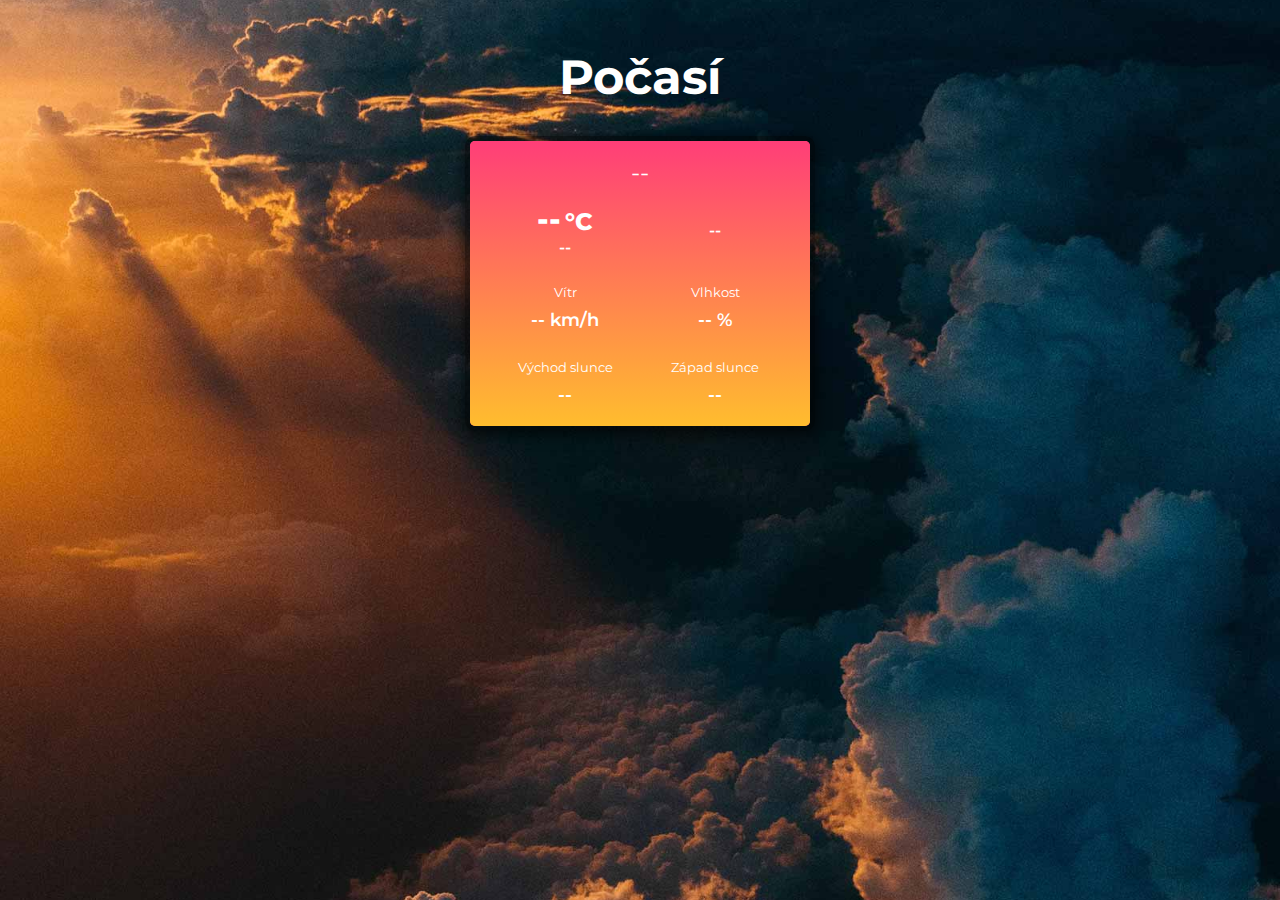
==== index.html @ 30c67a52 "Pridané súbory" ====
<!DOCTYPE html>
<html lang="cs">

<head>
    <meta charset="UTF-8">
    <meta name="viewport" content="width=device-width, initial-scale=1.0">
    <meta http-equiv="X-UA-Compatible" content="ie=edge">
    <title>Počasí</title>
    <link href="https://fonts.googleapis.com/css?family=Montserrat:400,600,800&amp;subset=latin-ext" rel="stylesheet">
    <link rel="stylesheet" href="https://use.fontawesome.com/releases/v5.8.1/css/all.css" integrity="sha384-50oBUHEmvpQ+1lW4y57PTFmhCaXp0ML5d60M1M7uH2+nqUivzIebhndOJK28anvf" crossorigin="anonymous">
    <link href="css/weather-icons.min.css" rel="stylesheet">
    <link rel="stylesheet" href="style.css">
</head>

<body>

    <h1>Počasí</h1>


    <!-- tlačítka pro výběr města - bonusová část úkolu -->
    <!--
  <div class="button-group">
    <button class="button"><i class="fas fa-map-marker-alt"></i></button>
    <button class="button">Praha</button>
    <button class="button">New York</button>
    <button class="button">Sydney</button>
  </div>
  -->


    <div class="weather">

        <div class="weather__current">
            <h2 class="weather__city" id="mesto">
                --
            </h2>

            <div class="weather__inner weather__inner--center">
                <div class="weather__section weather__section--temp">
                    <span class="weather__temp-value" id="teplota">--</span>
                    <span class="weather__temp-unit">°C</span>
                    <div class="weather__description" id="popis">--</div>
                </div>
                <div class="weather__section weather__section--icon" id="ikona">
                    --
                </div>
            </div>

            <div class="weather__inner">
                <div class="weather__section">
                    <h3 class="weather__title">Vítr</h3>
                    <div class="weather__value">
                        <span id="vitr">--</span> km/h
                    </div>
                </div>
                <div class="weather__section">
                    <h3 class="weather__title">Vlhkost</h3>
                    <div class="weather__value">
                        <span id="vlhkost">--</span> %
                    </div>
                </div>
            </div>

            <div class="weather__inner">
                <div class="weather__section">
                    <h3 class="weather__title">Východ slunce</h3>
                    <div class="weather__value">
                        <span id="vychod">--</span>
                    </div>
                </div>
                <div class="weather__section">
                    <h3 class="weather__title">Západ slunce</h3>
                    <div class="weather__value">
                        <span id="zapad">--</span>
                    </div>
                </div>
            </div>
        </div>


        <div class="weather__forecast" id="predpoved">

            <!--
        do tohoto divu vygeneruj HTML pro jednotlivé dny předpovědi
        podle následující šablony
      -->

            <!--
      <div class="forecast">
        <div class="forecast__day">Pondělí 22. 4.</div>
        <div class="forecast__icon">
          <i class="wi wi-owm-night-602"></i>
        </div>
        <div class="forecast__temp">18 °C</div>
      </div>
      -->

        </div>

    </div>



    <!--
    JS soubor s funkcí pro konverzi ikonky na hezčí verzi (viz. zadání úkolu).
    Odkomentuj řádek níže, chceš-li je použít.
  -->
    <!-- <script src="weather-icons.js"></script> -->

    <!-- JS soubor s naším programem -->
    <script src="weather-icons.js" type=""></script>
    <script src="index.js" type=""></script>

</body>

</html>
---- css/weather-icons.min.css ----
/*!
 *  Weather Icons 2.0
 *  Updated August 1, 2015
 *  Weather themed icons for Bootstrap
 *  Author - Erik Flowers - erik@helloerik.com
 *  Email: erik@helloerik.com
 *  Twitter: http://twitter.com/Erik_UX
 *  ------------------------------------------------------------------------------
 *  Maintained at http://erikflowers.github.io/weather-icons
 *
 *  License
 *  ------------------------------------------------------------------------------
 *  - Font licensed under SIL OFL 1.1 -
 *    http://scripts.sil.org/OFL
 *  - CSS, SCSS and LESS are licensed under MIT License -
 *    http://opensource.org/licenses/mit-license.html
 *  - Documentation licensed under CC BY 3.0 -
 *    http://creativecommons.org/licenses/by/3.0/
 *  - Inspired by and works great as a companion with Font Awesome
 *    "Font Awesome by Dave Gandy - http://fontawesome.io"
 *//*!
 *  Weather Icons 2.0
 *  Updated August 1, 2015
 *  Weather themed icons for Bootstrap
 *  Author - Erik Flowers - erik@helloerik.com
 *  Email: erik@helloerik.com
 *  Twitter: http://twitter.com/Erik_UX
 *  ------------------------------------------------------------------------------
 *  Maintained at http://erikflowers.github.io/weather-icons
 *
 *  License
 *  ------------------------------------------------------------------------------
 *  - Font licensed under SIL OFL 1.1 -
 *    http://scripts.sil.org/OFL
 *  - CSS, SCSS and LESS are licensed under MIT License -
 *    http://opensource.org/licenses/mit-license.html
 *  - Documentation licensed under CC BY 3.0 -
 *    http://creativecommons.org/licenses/by/3.0/
 *  - Inspired by and works great as a companion with Font Awesome
 *    "Font Awesome by Dave Gandy - http://fontawesome.io"
 */@font-face{font-family:weathericons;src:url(../font/weathericons-regular-webfont.eot);src:url(../font/weathericons-regular-webfont.eot?#iefix) format('embedded-opentype'),url(../font/weathericons-regular-webfont.woff2) format('woff2'),url(../font/weathericons-regular-webfont.woff) format('woff'),url(../font/weathericons-regular-webfont.ttf) format('truetype'),url(../font/weathericons-regular-webfont.svg#weather_iconsregular) format('svg');font-weight:400;font-style:normal}.wi{display:inline-block;font-family:weathericons;font-style:normal;font-weight:400;line-height:1;-webkit-font-smoothing:antialiased;-moz-osx-font-smoothing:grayscale}.wi-fw{text-align:center;width:1.4em}.wi-rotate-90{filter:progid:DXImageTransform.Microsoft.BasicImage(rotation=1);-webkit-transform:rotate(90deg);-ms-transform:rotate(90deg);transform:rotate(90deg)}.wi-rotate-180{filter:progid:DXImageTransform.Microsoft.BasicImage(rotation=2);-webkit-transform:rotate(180deg);-ms-transform:rotate(180deg);transform:rotate(180deg)}.wi-rotate-270{filter:progid:DXImageTransform.Microsoft.BasicImage(rotation=3);-webkit-transform:rotate(270deg);-ms-transform:rotate(270deg);transform:rotate(270deg)}.wi-flip-horizontal{filter:progid:DXImageTransform.Microsoft.BasicImage(rotation=0, mirror=1);-webkit-transform:scale(-1,1);-ms-transform:scale(-1,1);transform:scale(-1,1)}.wi-flip-vertical{filter:progid:DXImageTransform.Microsoft.BasicImage(rotation=2, mirror=1);-webkit-transform:scale(1,-1);-ms-transform:scale(1,-1);transform:scale(1,-1)}.wi-day-sunny:before{content:"\f00d"}.wi-day-cloudy:before{content:"\f002"}.wi-day-cloudy-gusts:before{content:"\f000"}.wi-day-cloudy-windy:before{content:"\f001"}.wi-day-fog:before{content:"\f003"}.wi-day-hail:before{content:"\f004"}.wi-day-haze:before{content:"\f0b6"}.wi-day-lightning:before{content:"\f005"}.wi-day-rain:before{content:"\f008"}.wi-day-rain-mix:before{content:"\f006"}.wi-day-rain-wind:before{content:"\f007"}.wi-day-showers:before{content:"\f009"}.wi-day-sleet:before{content:"\f0b2"}.wi-day-sleet-storm:before{content:"\f068"}.wi-day-snow:before{content:"\f00a"}.wi-day-snow-thunderstorm:before{content:"\f06b"}.wi-day-snow-wind:before{content:"\f065"}.wi-day-sprinkle:before{content:"\f00b"}.wi-day-storm-showers:before{content:"\f00e"}.wi-day-sunny-overcast:before{content:"\f00c"}.wi-day-thunderstorm:before{content:"\f010"}.wi-day-windy:before{content:"\f085"}.wi-solar-eclipse:before{content:"\f06e"}.wi-hot:before{content:"\f072"}.wi-day-cloudy-high:before{content:"\f07d"}.wi-day-light-wind:before{content:"\f0c4"}.wi-night-clear:before{content:"\f02e"}.wi-night-alt-cloudy:before{content:"\f086"}.wi-night-alt-cloudy-gusts:before{content:"\f022"}.wi-night-alt-cloudy-windy:before{content:"\f023"}.wi-night-alt-hail:before{content:"\f024"}.wi-night-alt-lightning:before{content:"\f025"}.wi-night-alt-rain:before{content:"\f028"}.wi-night-alt-rain-mix:before{content:"\f026"}.wi-night-alt-rain-wind:before{content:"\f027"}.wi-night-alt-showers:before{content:"\f029"}.wi-night-alt-sleet:before{content:"\f0b4"}.wi-night-alt-sleet-storm:before{content:"\f06a"}.wi-night-alt-snow:before{content:"\f02a"}.wi-night-alt-snow-thunderstorm:before{content:"\f06d"}.wi-night-alt-snow-wind:before{content:"\f067"}.wi-night-alt-sprinkle:before{content:"\f02b"}.wi-night-alt-storm-showers:before{content:"\f02c"}.wi-night-alt-thunderstorm:before{content:"\f02d"}.wi-night-cloudy:before{content:"\f031"}.wi-night-cloudy-gusts:before{content:"\f02f"}.wi-night-cloudy-windy:before{content:"\f030"}.wi-night-fog:before{content:"\f04a"}.wi-night-hail:before{content:"\f032"}.wi-night-lightning:before{content:"\f033"}.wi-night-partly-cloudy:before{content:"\f083"}.wi-night-rain:before{content:"\f036"}.wi-night-rain-mix:before{content:"\f034"}.wi-night-rain-wind:before{content:"\f035"}.wi-night-showers:before{content:"\f037"}.wi-night-sleet:before{content:"\f0b3"}.wi-night-sleet-storm:before{content:"\f069"}.wi-night-snow:before{content:"\f038"}.wi-night-snow-thunderstorm:before{content:"\f06c"}.wi-night-snow-wind:before{content:"\f066"}.wi-night-sprinkle:before{content:"\f039"}.wi-night-storm-showers:before{content:"\f03a"}.wi-night-thunderstorm:before{content:"\f03b"}.wi-lunar-eclipse:before{content:"\f070"}.wi-stars:before{content:"\f077"}.wi-storm-showers:before{content:"\f01d"}.wi-thunderstorm:before{content:"\f01e"}.wi-night-alt-cloudy-high:before{content:"\f07e"}.wi-night-cloudy-high:before{content:"\f080"}.wi-night-alt-partly-cloudy:before{content:"\f081"}.wi-cloud:before{content:"\f041"}.wi-cloudy:before{content:"\f013"}.wi-cloudy-gusts:before{content:"\f011"}.wi-cloudy-windy:before{content:"\f012"}.wi-fog:before{content:"\f014"}.wi-hail:before{content:"\f015"}.wi-rain:before{content:"\f019"}.wi-rain-mix:before{content:"\f017"}.wi-rain-wind:before{content:"\f018"}.wi-showers:before{content:"\f01a"}.wi-sleet:before{content:"\f0b5"}.wi-snow:before{content:"\f01b"}.wi-sprinkle:before{content:"\f01c"}.wi-storm-showers:before{content:"\f01d"}.wi-thunderstorm:before{content:"\f01e"}.wi-snow-wind:before{content:"\f064"}.wi-snow:before{content:"\f01b"}.wi-smog:before{content:"\f074"}.wi-smoke:before{content:"\f062"}.wi-lightning:before{content:"\f016"}.wi-raindrops:before{content:"\f04e"}.wi-raindrop:before{content:"\f078"}.wi-dust:before{content:"\f063"}.wi-snowflake-cold:before{content:"\f076"}.wi-windy:before{content:"\f021"}.wi-strong-wind:before{content:"\f050"}.wi-sandstorm:before{content:"\f082"}.wi-earthquake:before{content:"\f0c6"}.wi-fire:before{content:"\f0c7"}.wi-flood:before{content:"\f07c"}.wi-meteor:before{content:"\f071"}.wi-tsunami:before{content:"\f0c5"}.wi-volcano:before{content:"\f0c8"}.wi-hurricane:before{content:"\f073"}.wi-tornado:before{content:"\f056"}.wi-small-craft-advisory:before{content:"\f0cc"}.wi-gale-warning:before{content:"\f0cd"}.wi-storm-warning:before{content:"\f0ce"}.wi-hurricane-warning:before{content:"\f0cf"}.wi-wind-direction:before{content:"\f0b1"}.wi-alien:before{content:"\f075"}.wi-celsius:before{content:"\f03c"}.wi-fahrenheit:before{content:"\f045"}.wi-degrees:before{content:"\f042"}.wi-thermometer:before{content:"\f055"}.wi-thermometer-exterior:before{content:"\f053"}.wi-thermometer-internal:before{content:"\f054"}.wi-cloud-down:before{content:"\f03d"}.wi-cloud-up:before{content:"\f040"}.wi-cloud-refresh:before{content:"\f03e"}.wi-horizon:before{content:"\f047"}.wi-horizon-alt:before{content:"\f046"}.wi-sunrise:before{content:"\f051"}.wi-sunset:before{content:"\f052"}.wi-moonrise:before{content:"\f0c9"}.wi-moonset:before{content:"\f0ca"}.wi-refresh:before{content:"\f04c"}.wi-refresh-alt:before{content:"\f04b"}.wi-umbrella:before{content:"\f084"}.wi-barometer:before{content:"\f079"}.wi-humidity:before{content:"\f07a"}.wi-na:before{content:"\f07b"}.wi-train:before{content:"\f0cb"}.wi-moon-new:before{content:"\f095"}.wi-moon-waxing-crescent-1:before{content:"\f096"}.wi-moon-waxing-crescent-2:before{content:"\f097"}.wi-moon-waxing-crescent-3:before{content:"\f098"}.wi-moon-waxing-crescent-4:before{content:"\f099"}.wi-moon-waxing-crescent-5:before{content:"\f09a"}.wi-moon-waxing-crescent-6:before{content:"\f09b"}.wi-moon-first-quarter:before{content:"\f09c"}.wi-moon-waxing-gibbous-1:before{content:"\f09d"}.wi-moon-waxing-gibbous-2:before{content:"\f09e"}.wi-moon-waxing-gibbous-3:before{content:"\f09f"}.wi-moon-waxing-gibbous-4:before{content:"\f0a0"}.wi-moon-waxing-gibbous-5:before{content:"\f0a1"}.wi-moon-waxing-gibbous-6:before{content:"\f0a2"}.wi-moon-full:before{content:"\f0a3"}.wi-moon-waning-gibbous-1:before{content:"\f0a4"}.wi-moon-waning-gibbous-2:before{content:"\f0a5"}.wi-moon-waning-gibbous-3:before{content:"\f0a6"}.wi-moon-waning-gibbous-4:before{content:"\f0a7"}.wi-moon-waning-gibbous-5:before{content:"\f0a8"}.wi-moon-waning-gibbous-6:before{content:"\f0a9"}.wi-moon-third-quarter:before{content:"\f0aa"}.wi-moon-waning-crescent-1:before{content:"\f0ab"}.wi-moon-waning-crescent-2:before{content:"\f0ac"}.wi-moon-waning-crescent-3:before{content:"\f0ad"}.wi-moon-waning-crescent-4:before{content:"\f0ae"}.wi-moon-waning-crescent-5:before{content:"\f0af"}.wi-moon-waning-crescent-6:before{content:"\f0b0"}.wi-moon-alt-new:before{content:"\f0eb"}.wi-moon-alt-waxing-crescent-1:before{content:"\f0d0"}.wi-moon-alt-waxing-crescent-2:before{content:"\f0d1"}.wi-moon-alt-waxing-crescent-3:before{content:"\f0d2"}.wi-moon-alt-waxing-crescent-4:before{content:"\f0d3"}.wi-moon-alt-waxing-crescent-5:before{content:"\f0d4"}.wi-moon-alt-waxing-crescent-6:before{content:"\f0d5"}.wi-moon-alt-first-quarter:before{content:"\f0d6"}.wi-moon-alt-waxing-gibbous-1:before{content:"\f0d7"}.wi-moon-alt-waxing-gibbous-2:before{content:"\f0d8"}.wi-moon-alt-waxing-gibbous-3:before{content:"\f0d9"}.wi-moon-alt-waxing-gibbous-4:before{content:"\f0da"}.wi-moon-alt-waxing-gibbous-5:before{content:"\f0db"}.wi-moon-alt-waxing-gibbous-6:before{content:"\f0dc"}.wi-moon-alt-full:before{content:"\f0dd"}.wi-moon-alt-waning-gibbous-1:before{content:"\f0de"}.wi-moon-alt-waning-gibbous-2:before{content:"\f0df"}.wi-moon-alt-waning-gibbous-3:before{content:"\f0e0"}.wi-moon-alt-waning-gibbous-4:before{content:"\f0e1"}.wi-moon-alt-waning-gibbous-5:before{content:"\f0e2"}.wi-moon-alt-waning-gibbous-6:before{content:"\f0e3"}.wi-moon-alt-third-quarter:before{content:"\f0e4"}.wi-moon-alt-waning-crescent-1:before{content:"\f0e5"}.wi-moon-alt-waning-crescent-2:before{content:"\f0e6"}.wi-moon-alt-waning-crescent-3:before{content:"\f0e7"}.wi-moon-alt-waning-crescent-4:before{content:"\f0e8"}.wi-moon-alt-waning-crescent-5:before{content:"\f0e9"}.wi-moon-alt-waning-crescent-6:before{content:"\f0ea"}.wi-moon-0:before{content:"\f095"}.wi-moon-1:before{content:"\f096"}.wi-moon-2:before{content:"\f097"}.wi-moon-3:before{content:"\f098"}.wi-moon-4:before{content:"\f099"}.wi-moon-5:before{content:"\f09a"}.wi-moon-6:before{content:"\f09b"}.wi-moon-7:before{content:"\f09c"}.wi-moon-8:before{content:"\f09d"}.wi-moon-9:before{content:"\f09e"}.wi-moon-10:before{content:"\f09f"}.wi-moon-11:before{content:"\f0a0"}.wi-moon-12:before{content:"\f0a1"}.wi-moon-13:before{content:"\f0a2"}.wi-moon-14:before{content:"\f0a3"}.wi-moon-15:before{content:"\f0a4"}.wi-moon-16:before{content:"\f0a5"}.wi-moon-17:before{content:"\f0a6"}.wi-moon-18:before{content:"\f0a7"}.wi-moon-19:before{content:"\f0a8"}.wi-moon-20:before{content:"\f0a9"}.wi-moon-21:before{content:"\f0aa"}.wi-moon-22:before{content:"\f0ab"}.wi-moon-23:before{content:"\f0ac"}.wi-moon-24:before{content:"\f0ad"}.wi-moon-25:before{content:"\f0ae"}.wi-moon-26:before{content:"\f0af"}.wi-moon-27:before{content:"\f0b0"}.wi-time-1:before{content:"\f08a"}.wi-time-2:before{content:"\f08b"}.wi-time-3:before{content:"\f08c"}.wi-time-4:before{content:"\f08d"}.wi-time-5:before{content:"\f08e"}.wi-time-6:before{content:"\f08f"}.wi-time-7:before{content:"\f090"}.wi-time-8:before{content:"\f091"}.wi-time-9:before{content:"\f092"}.wi-time-10:before{content:"\f093"}.wi-time-11:before{content:"\f094"}.wi-time-12:before{content:"\f089"}.wi-direction-up:before{content:"\f058"}.wi-direction-up-right:before{content:"\f057"}.wi-direction-right:before{content:"\f04d"}.wi-direction-down-right:before{content:"\f088"}.wi-direction-down:before{content:"\f044"}.wi-direction-down-left:before{content:"\f043"}.wi-direction-left:before{content:"\f048"}.wi-direction-up-left:before{content:"\f087"}.wi-wind-beaufort-0:before{content:"\f0b7"}.wi-wind-beaufort-1:before{content:"\f0b8"}.wi-wind-beaufort-2:before{content:"\f0b9"}.wi-wind-beaufort-3:before{content:"\f0ba"}.wi-wind-beaufort-4:before{content:"\f0bb"}.wi-wind-beaufort-5:before{content:"\f0bc"}.wi-wind-beaufort-6:before{content:"\f0bd"}.wi-wind-beaufort-7:before{content:"\f0be"}.wi-wind-beaufort-8:before{content:"\f0bf"}.wi-wind-beaufort-9:before{content:"\f0c0"}.wi-wind-beaufort-10:before{content:"\f0c1"}.wi-wind-beaufort-11:before{content:"\f0c2"}.wi-wind-beaufort-12:before{content:"\f0c3"}.wi-yahoo-0:before{content:"\f056"}.wi-yahoo-1:before{content:"\f00e"}.wi-yahoo-2:before{content:"\f073"}.wi-yahoo-3:before{content:"\f01e"}.wi-yahoo-4:before{content:"\f01e"}.wi-yahoo-5:before{content:"\f017"}.wi-yahoo-6:before{content:"\f017"}.wi-yahoo-7:before{content:"\f017"}.wi-yahoo-8:before{content:"\f015"}.wi-yahoo-9:before{content:"\f01a"}.wi-yahoo-10:before{content:"\f015"}.wi-yahoo-11:before{content:"\f01a"}.wi-yahoo-12:before{content:"\f01a"}.wi-yahoo-13:before{content:"\f01b"}.wi-yahoo-14:before{content:"\f00a"}.wi-yahoo-15:before{content:"\f064"}.wi-yahoo-16:before{content:"\f01b"}.wi-yahoo-17:before{content:"\f015"}.wi-yahoo-18:before{content:"\f017"}.wi-yahoo-19:before{content:"\f063"}.wi-yahoo-20:before{content:"\f014"}.wi-yahoo-21:before{content:"\f021"}.wi-yahoo-22:before{content:"\f062"}.wi-yahoo-23:before{content:"\f050"}.wi-yahoo-24:before{content:"\f050"}.wi-yahoo-25:before{content:"\f076"}.wi-yahoo-26:before{content:"\f013"}.wi-yahoo-27:before{content:"\f031"}.wi-yahoo-28:before{content:"\f002"}.wi-yahoo-29:before{content:"\f031"}.wi-yahoo-30:before{content:"\f002"}.wi-yahoo-31:before{content:"\f02e"}.wi-yahoo-32:before{content:"\f00d"}.wi-yahoo-33:before{content:"\f083"}.wi-yahoo-34:before{content:"\f00c"}.wi-yahoo-35:before{content:"\f017"}.wi-yahoo-36:before{content:"\f072"}.wi-yahoo-37:before{content:"\f00e"}.wi-yahoo-38:before{content:"\f00e"}.wi-yahoo-39:before{content:"\f00e"}.wi-yahoo-40:before{content:"\f01a"}.wi-yahoo-41:before{content:"\f064"}.wi-yahoo-42:before{content:"\f01b"}.wi-yahoo-43:before{content:"\f064"}.wi-yahoo-44:before{content:"\f00c"}.wi-yahoo-45:before{content:"\f00e"}.wi-yahoo-46:before{content:"\f01b"}.wi-yahoo-47:before{content:"\f00e"}.wi-yahoo-3200:before{content:"\f077"}.wi-forecast-io-clear-day:before{content:"\f00d"}.wi-forecast-io-clear-night:before{content:"\f02e"}.wi-forecast-io-rain:before{content:"\f019"}.wi-forecast-io-snow:before{content:"\f01b"}.wi-forecast-io-sleet:before{content:"\f0b5"}.wi-forecast-io-wind:before{content:"\f050"}.wi-forecast-io-fog:before{content:"\f014"}.wi-forecast-io-cloudy:before{content:"\f013"}.wi-forecast-io-partly-cloudy-day:before{content:"\f002"}.wi-forecast-io-partly-cloudy-night:before{content:"\f031"}.wi-forecast-io-hail:before{content:"\f015"}.wi-forecast-io-thunderstorm:before{content:"\f01e"}.wi-forecast-io-tornado:before{content:"\f056"}.wi-wmo4680-00:before,.wi-wmo4680-0:before{content:"\f055"}.wi-wmo4680-01:before,.wi-wmo4680-1:before{content:"\f013"}.wi-wmo4680-02:before,.wi-wmo4680-2:before{content:"\f055"}.wi-wmo4680-03:before,.wi-wmo4680-3:before{content:"\f013"}.wi-wmo4680-04:before,.wi-wmo4680-4:before{content:"\f014"}.wi-wmo4680-05:before,.wi-wmo4680-5:before{content:"\f014"}.wi-wmo4680-10:before{content:"\f014"}.wi-wmo4680-11:before{content:"\f014"}.wi-wmo4680-12:before{content:"\f016"}.wi-wmo4680-18:before{content:"\f050"}.wi-wmo4680-20:before{content:"\f014"}.wi-wmo4680-21:before{content:"\f017"}.wi-wmo4680-22:before{content:"\f017"}.wi-wmo4680-23:before{content:"\f019"}.wi-wmo4680-24:before{content:"\f01b"}.wi-wmo4680-25:before{content:"\f015"}.wi-wmo4680-26:before{content:"\f01e"}.wi-wmo4680-27:before{content:"\f063"}.wi-wmo4680-28:before{content:"\f063"}.wi-wmo4680-29:before{content:"\f063"}.wi-wmo4680-30:before{content:"\f014"}.wi-wmo4680-31:before{content:"\f014"}.wi-wmo4680-32:before{content:"\f014"}.wi-wmo4680-33:before{content:"\f014"}.wi-wmo4680-34:before{content:"\f014"}.wi-wmo4680-35:before{content:"\f014"}.wi-wmo4680-40:before{content:"\f017"}.wi-wmo4680-41:before{content:"\f01c"}.wi-wmo4680-42:before{content:"\f019"}.wi-wmo4680-43:before{content:"\f01c"}.wi-wmo4680-44:before{content:"\f019"}.wi-wmo4680-45:before{content:"\f015"}.wi-wmo4680-46:before{content:"\f015"}.wi-wmo4680-47:before{content:"\f01b"}.wi-wmo4680-48:before{content:"\f01b"}.wi-wmo4680-50:before{content:"\f01c"}.wi-wmo4680-51:before{content:"\f01c"}.wi-wmo4680-52:before{content:"\f019"}.wi-wmo4680-53:before{content:"\f019"}.wi-wmo4680-54:before{content:"\f076"}.wi-wmo4680-55:before{content:"\f076"}.wi-wmo4680-56:before{content:"\f076"}.wi-wmo4680-57:before{content:"\f01c"}.wi-wmo4680-58:before{content:"\f019"}.wi-wmo4680-60:before{content:"\f01c"}.wi-wmo4680-61:before{content:"\f01c"}.wi-wmo4680-62:before{content:"\f019"}.wi-wmo4680-63:before{content:"\f019"}.wi-wmo4680-64:before{content:"\f015"}.wi-wmo4680-65:before{content:"\f015"}.wi-wmo4680-66:before{content:"\f015"}.wi-wmo4680-67:before{content:"\f017"}.wi-wmo4680-68:before{content:"\f017"}.wi-wmo4680-70:before{content:"\f01b"}.wi-wmo4680-71:before{content:"\f01b"}.wi-wmo4680-72:before{content:"\f01b"}.wi-wmo4680-73:before{content:"\f01b"}.wi-wmo4680-74:before{content:"\f076"}.wi-wmo4680-75:before{content:"\f076"}.wi-wmo4680-76:before{content:"\f076"}.wi-wmo4680-77:before{content:"\f01b"}.wi-wmo4680-78:before{content:"\f076"}.wi-wmo4680-80:before{content:"\f019"}.wi-wmo4680-81:before{content:"\f01c"}.wi-wmo4680-82:before{content:"\f019"}.wi-wmo4680-83:before{content:"\f019"}.wi-wmo4680-84:before{content:"\f01d"}.wi-wmo4680-85:before{content:"\f017"}.wi-wmo4680-86:before{content:"\f017"}.wi-wmo4680-87:before{content:"\f017"}.wi-wmo4680-89:before{content:"\f015"}.wi-wmo4680-90:before{content:"\f016"}.wi-wmo4680-91:before{content:"\f01d"}.wi-wmo4680-92:before{content:"\f01e"}.wi-wmo4680-93:before{content:"\f01e"}.wi-wmo4680-94:before{content:"\f016"}.wi-wmo4680-95:before{content:"\f01e"}.wi-wmo4680-96:before{content:"\f01e"}.wi-wmo4680-99:before{content:"\f056"}.wi-owm-200:before{content:"\f01e"}.wi-owm-201:before{content:"\f01e"}.wi-owm-202:before{content:"\f01e"}.wi-owm-210:before{content:"\f016"}.wi-owm-211:before{content:"\f016"}.wi-owm-212:before{content:"\f016"}.wi-owm-221:before{content:"\f016"}.wi-owm-230:before{content:"\f01e"}.wi-owm-231:before{content:"\f01e"}.wi-owm-232:before{content:"\f01e"}.wi-owm-300:before{content:"\f01c"}.wi-owm-301:before{content:"\f01c"}.wi-owm-302:before{content:"\f019"}.wi-owm-310:before{content:"\f017"}.wi-owm-311:before{content:"\f019"}.wi-owm-312:before{content:"\f019"}.wi-owm-313:before{content:"\f01a"}.wi-owm-314:before{content:"\f019"}.wi-owm-321:before{content:"\f01c"}.wi-owm-500:before{content:"\f01c"}.wi-owm-501:before{content:"\f019"}.wi-owm-502:before{content:"\f019"}.wi-owm-503:before{content:"\f019"}.wi-owm-504:before{content:"\f019"}.wi-owm-511:before{content:"\f017"}.wi-owm-520:before{content:"\f01a"}.wi-owm-521:before{content:"\f01a"}.wi-owm-522:before{content:"\f01a"}.wi-owm-531:before{content:"\f01d"}.wi-owm-600:before{content:"\f01b"}.wi-owm-601:before{content:"\f01b"}.wi-owm-602:before{content:"\f0b5"}.wi-owm-611:before{content:"\f017"}.wi-owm-612:before{content:"\f017"}.wi-owm-615:before{content:"\f017"}.wi-owm-616:before{content:"\f017"}.wi-owm-620:before{content:"\f017"}.wi-owm-621:before{content:"\f01b"}.wi-owm-622:before{content:"\f01b"}.wi-owm-701:before{content:"\f01a"}.wi-owm-711:before{content:"\f062"}.wi-owm-721:before{content:"\f0b6"}.wi-owm-731:before{content:"\f063"}.wi-owm-741:before{content:"\f014"}.wi-owm-761:before{content:"\f063"}.wi-owm-762:before{content:"\f063"}.wi-owm-771:before{content:"\f011"}.wi-owm-781:before{content:"\f056"}.wi-owm-800:before{content:"\f00d"}.wi-owm-801:before{content:"\f011"}.wi-owm-802:before{content:"\f011"}.wi-owm-803:before{content:"\f012"}.wi-owm-804:before{content:"\f013"}.wi-owm-900:before{content:"\f056"}.wi-owm-901:before{content:"\f01d"}.wi-owm-902:before{content:"\f073"}.wi-owm-903:before{content:"\f076"}.wi-owm-904:before{content:"\f072"}.wi-owm-905:before{content:"\f021"}.wi-owm-906:before{content:"\f015"}.wi-owm-957:before{content:"\f050"}.wi-owm-day-200:before{content:"\f010"}.wi-owm-day-201:before{content:"\f010"}.wi-owm-day-202:before{content:"\f010"}.wi-owm-day-210:before{content:"\f005"}.wi-owm-day-211:before{content:"\f005"}.wi-owm-day-212:before{content:"\f005"}.wi-owm-day-221:before{content:"\f005"}.wi-owm-day-230:before{content:"\f010"}.wi-owm-day-231:before{content:"\f010"}.wi-owm-day-232:before{content:"\f010"}.wi-owm-day-300:before{content:"\f00b"}.wi-owm-day-301:before{content:"\f00b"}.wi-owm-day-302:before{content:"\f008"}.wi-owm-day-310:before{content:"\f008"}.wi-owm-day-311:before{content:"\f008"}.wi-owm-day-312:before{content:"\f008"}.wi-owm-day-313:before{content:"\f008"}.wi-owm-day-314:before{content:"\f008"}.wi-owm-day-321:before{content:"\f00b"}.wi-owm-day-500:before{content:"\f00b"}.wi-owm-day-501:before{content:"\f008"}.wi-owm-day-502:before{content:"\f008"}.wi-owm-day-503:before{content:"\f008"}.wi-owm-day-504:before{content:"\f008"}.wi-owm-day-511:before{content:"\f006"}.wi-owm-day-520:before{content:"\f009"}.wi-owm-day-521:before{content:"\f009"}.wi-owm-day-522:before{content:"\f009"}.wi-owm-day-531:before{content:"\f00e"}.wi-owm-day-600:before{content:"\f00a"}.wi-owm-day-601:before{content:"\f0b2"}.wi-owm-day-602:before{content:"\f00a"}.wi-owm-day-611:before{content:"\f006"}.wi-owm-day-612:before{content:"\f006"}.wi-owm-day-615:before{content:"\f006"}.wi-owm-day-616:before{content:"\f006"}.wi-owm-day-620:before{content:"\f006"}.wi-owm-day-621:before{content:"\f00a"}.wi-owm-day-622:before{content:"\f00a"}.wi-owm-day-701:before{content:"\f009"}.wi-owm-day-711:before{content:"\f062"}.wi-owm-day-721:before{content:"\f0b6"}.wi-owm-day-731:before{content:"\f063"}.wi-owm-day-741:before{content:"\f003"}.wi-owm-day-761:before{content:"\f063"}.wi-owm-day-762:before{content:"\f063"}.wi-owm-day-781:before{content:"\f056"}.wi-owm-day-800:before{content:"\f00d"}.wi-owm-day-801:before{content:"\f000"}.wi-owm-day-802:before{content:"\f000"}.wi-owm-day-803:before{content:"\f000"}.wi-owm-day-804:before{content:"\f00c"}.wi-owm-day-900:before{content:"\f056"}.wi-owm-day-902:before{content:"\f073"}.wi-owm-day-903:before{content:"\f076"}.wi-owm-day-904:before{content:"\f072"}.wi-owm-day-906:before{content:"\f004"}.wi-owm-day-957:before{content:"\f050"}.wi-owm-night-200:before{content:"\f02d"}.wi-owm-night-201:before{content:"\f02d"}.wi-owm-night-202:before{content:"\f02d"}.wi-owm-night-210:before{content:"\f025"}.wi-owm-night-211:before{content:"\f025"}.wi-owm-night-212:before{content:"\f025"}.wi-owm-night-221:before{content:"\f025"}.wi-owm-night-230:before{content:"\f02d"}.wi-owm-night-231:before{content:"\f02d"}.wi-owm-night-232:before{content:"\f02d"}.wi-owm-night-300:before{content:"\f02b"}.wi-owm-night-301:before{content:"\f02b"}.wi-owm-night-302:before{content:"\f028"}.wi-owm-night-310:before{content:"\f028"}.wi-owm-night-311:before{content:"\f028"}.wi-owm-night-312:before{content:"\f028"}.wi-owm-night-313:before{content:"\f028"}.wi-owm-night-314:before{content:"\f028"}.wi-owm-night-321:before{content:"\f02b"}.wi-owm-night-500:before{content:"\f02b"}.wi-owm-night-501:before{content:"\f028"}.wi-owm-night-502:before{content:"\f028"}.wi-owm-night-503:before{content:"\f028"}.wi-owm-night-504:before{content:"\f028"}.wi-owm-night-511:before{content:"\f026"}.wi-owm-night-520:before{content:"\f029"}.wi-owm-night-521:before{content:"\f029"}.wi-owm-night-522:before{content:"\f029"}.wi-owm-night-531:before{content:"\f02c"}.wi-owm-night-600:before{content:"\f02a"}.wi-owm-night-601:before{content:"\f0b4"}.wi-owm-night-602:before{content:"\f02a"}.wi-owm-night-611:before{content:"\f026"}.wi-owm-night-612:before{content:"\f026"}.wi-owm-night-615:before{content:"\f026"}.wi-owm-night-616:before{content:"\f026"}.wi-owm-night-620:before{content:"\f026"}.wi-owm-night-621:before{content:"\f02a"}.wi-owm-night-622:before{content:"\f02a"}.wi-owm-night-701:before{content:"\f029"}.wi-owm-night-711:before{content:"\f062"}.wi-owm-night-721:before{content:"\f0b6"}.wi-owm-night-731:before{content:"\f063"}.wi-owm-night-741:before{content:"\f04a"}.wi-owm-night-761:before{content:"\f063"}.wi-owm-night-762:before{content:"\f063"}.wi-owm-night-781:before{content:"\f056"}.wi-owm-night-800:before{content:"\f02e"}.wi-owm-night-801:before{content:"\f022"}.wi-owm-night-802:before{content:"\f022"}.wi-owm-night-803:before{content:"\f022"}.wi-owm-night-804:before{content:"\f086"}.wi-owm-night-900:before{content:"\f056"}.wi-owm-night-902:before{content:"\f073"}.wi-owm-night-903:before{content:"\f076"}.wi-owm-night-904:before{content:"\f072"}.wi-owm-night-906:before{content:"\f024"}.wi-owm-night-957:before{content:"\f050"}.wi-wu-chanceflurries:before{content:"\f064"}.wi-wu-chancerain:before{content:"\f019"}.wi-wu-chancesleat:before{content:"\f0b5"}.wi-wu-chancesnow:before{content:"\f01b"}.wi-wu-chancetstorms:before{content:"\f01e"}.wi-wu-clear:before{content:"\f00d"}.wi-wu-cloudy:before{content:"\f002"}.wi-wu-flurries:before{content:"\f064"}.wi-wu-hazy:before{content:"\f0b6"}.wi-wu-mostlycloudy:before{content:"\f002"}.wi-wu-mostlysunny:before{content:"\f00d"}.wi-wu-partlycloudy:before{content:"\f002"}.wi-wu-partlysunny:before{content:"\f00d"}.wi-wu-rain:before{content:"\f01a"}.wi-wu-sleat:before{content:"\f0b5"}.wi-wu-snow:before{content:"\f01b"}.wi-wu-sunny:before{content:"\f00d"}.wi-wu-tstorms:before{content:"\f01e"}.wi-wu-unknown:before{content:"\f00d"}
---- style.css ----
html {
    box-sizing: border-box;
}

*,
 ::after,
 ::before {
    box-sizing: inherit;
}

html {
    margin: 0;
    padding: 0;
}

body {
    min-width: 100vw;
    min-height: 100vh;
    font-family: Montserrat, sans-serif;
    font-size: 16px;
    font-weight: 600;
    margin: 0;
    padding: 1em;
    background: url('images/background.jpg') center no-repeat;
    background-size: cover;
}

h1 {
    margin-bottom: 30px;
    font-size: 48px;
    text-align: center;
    color: #fff;
}

.weather {
    margin: 10px auto 30px auto;
    width: 350px;
    overflow: hidden;
    border-radius: 10px;
    border: 5px solid rgba(0, 0, 0, 0.5);
    box-shadow: 0 3px 15px rgba(0, 0, 0, 0.7);
}

.weather__current {
    padding: 20px;
    background: #ff3e78 linear-gradient(to bottom, #ff3e78, #ffbd2e);
    color: #fff;
}

.weather__city {
    font-size: 24px;
    font-weight: 400;
    line-height: 1;
    text-align: center;
    margin: 0 0 20px 0;
}

.weather__inner {
    display: flex;
}

.weather__inner+.weather__inner {
    margin-top: 30px;
}

.weather__inner--center {
    align-items: center;
}

.weather__section {
    flex: 0 0 50%;
}

.weather__title {
    font-size: 13px;
    font-weight: 400;
    line-height: 1;
    text-align: center;
    padding: 0 0 5px 0;
    margin: 0 0 5px 0;
}

.weather__value {
    font-size: 18px;
    text-align: center;
    font-weight: 600;
}

.weather__section--temp {
    text-align: center;
}

.weather__temp-value {
    font-size: 30px;
    font-weight: 800;
    line-height: 1;
}

.weather__temp-unit {
    font-size: 24px;
    font-weight: 800;
    line-height: 1;
}

.weather__description {
    margin-top: 5px;
    font-size: 16px;
    font-weight: 600;
    line-height: 1;
}

.weather__section--icon {
    text-align: center;
}

.weather__section--icon i {
    font-size: 64px;
}

.weather__forecast {
    color: #000;
    background-color: #fff;
}

.forecast {
    border-top: 1px solid #e5e5e5;
    padding: 15px 30px;
    display: flex;
    align-items: center;
    color: #666;
}

.forecast:hover {
    background-color: #fff3d9;
}

.forecast__day {
    flex: 1;
    font-size: 14px;
}

.forecast__icon {
    flex: 0 0 30px;
    font-size: 20px;
    text-align: center;
    color: #ff3e78;
}

.forecast__temp {
    flex: 0 0 70px;
    text-align: right;
}

.button-group {
    width: 350px;
    margin: 10px auto;
    display: flex;
    border-radius: 10px;
    border: 5px solid rgba(0, 0, 0, 0.5);
    box-shadow: 0 3px 15px rgba(0, 0, 0, 0.7);
}

.button {
    flex: 1 1 auto;
    padding: 10px;
    font-family: Montserrat, sans-serif;
    font-size: 16px;
    font-weight: 400;
    background: #ff3e78 linear-gradient(to top, #ff3e78, #777bf0);
    color: #fff;
    border: 0;
    outline: 0;
    cursor: pointer;
}

.button:hover,
.button:focus,
.button:active {
    background: #ff3e78 linear-gradient(to top, #ff3e78, #453df8);
}

.button+.button {
    border-left: 1px solid rgba(0, 0, 0, 0.5);
}

.button:first-child {
    border-radius: 5px 0 0 5px;
}

.button:last-child {
    border-radius: 0 5px 5px 0;
}
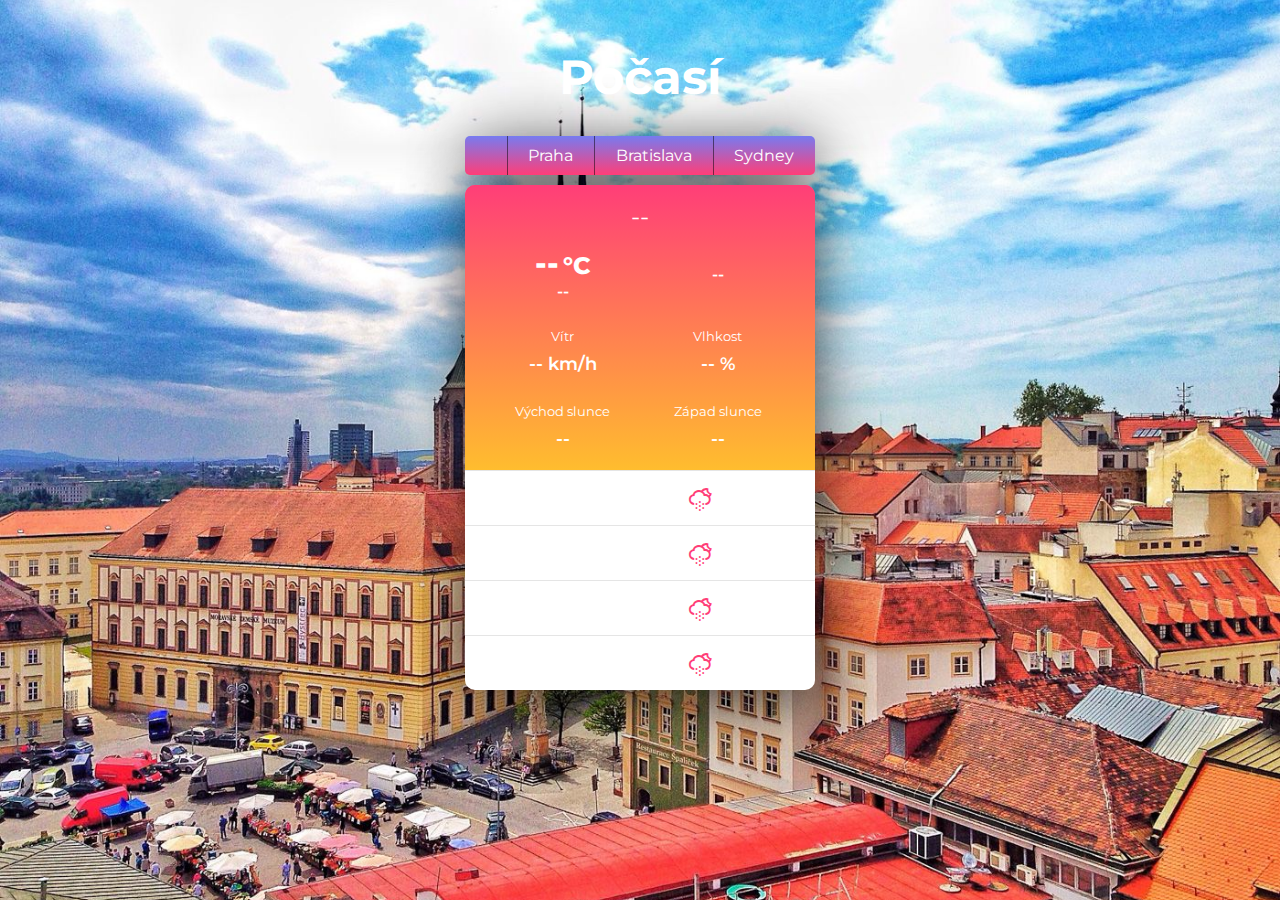
==== commit daa3d5c4: "hbbh" ====
--- a/index.html
+++ b/index.html
@@ -18,14 +18,13 @@
 
 
     <!-- tlačítka pro výběr města - bonusová část úkolu -->
-    <!--
-  <div class="button-group">
-    <button class="button"><i class="fas fa-map-marker-alt"></i></button>
-    <button class="button">Praha</button>
-    <button class="button">New York</button>
-    <button class="button">Sydney</button>
-  </div>
-  -->
+
+    <div class="button-group">
+        <button class="button" id="brno"><i class="fas fa-map-marker-alt"></i></button>
+        <button class="button" id="praha">Praha</button>
+        <button class="button" id="bratislava">Bratislava</button>
+        <button class="button" id="sydney">Sydney</button>
+    </div>
 
 
     <div class="weather">
@@ -85,15 +84,37 @@
         podle následující šablony
       -->
 
-            <!--
-      <div class="forecast">
-        <div class="forecast__day">Pondělí 22. 4.</div>
-        <div class="forecast__icon">
-          <i class="wi wi-owm-night-602"></i>
-        </div>
-        <div class="forecast__temp">18 °C</div>
-      </div>
-      -->
+
+
+            <div class="forecast predpoved1">
+                <div class="forecast__day"></div>
+                <div class="forecast__icon">
+                    <i class="wi wi-owm-night-602"></i>
+                </div>
+                <div class="forecast__temp"></div>
+            </div>
+            <div class="forecast predpoved2">
+                <div class="forecast__day"></div>
+                <div class="forecast__icon">
+                    <i class="wi wi-owm-night-602"></i>
+                </div>
+                <div class="forecast__temp"></div>
+            </div>
+            <div class="forecast predpoved3">
+                <div class="forecast__day"></div>
+                <div class="forecast__icon">
+                    <i class="wi wi-owm-night-602"></i>
+                </div>
+                <div class="forecast__temp"></div>
+            </div>
+            <div class="forecast predpoved4">
+                <div class="forecast__day"></div>
+                <div class="forecast__icon">
+                    <i class="wi wi-owm-night-602"></i>
+                </div>
+                <div class="forecast__temp"></div>
+            </div>
+
 
         </div>
 
@@ -105,10 +126,10 @@
     JS soubor s funkcí pro konverzi ikonky na hezčí verzi (viz. zadání úkolu).
     Odkomentuj řádek níže, chceš-li je použít.
   -->
-    <!-- <script src="weather-icons.js"></script> -->
+    <script src="weather-icons.js"></script>
 
     <!-- JS soubor s naším programem -->
-    <script src="weather-icons.js" type=""></script>
+
     <script src="index.js" type=""></script>
 
 </body>
--- a/style.css
+++ b/style.css
@@ -21,7 +21,7 @@
     font-weight: 600;
     margin: 0;
     padding: 1em;
-    background: url('images/background.jpg') center no-repeat;
+    background: url('images/brno.jpg') center no-repeat;
     background-size: cover;
 }
 
@@ -37,8 +37,7 @@
     width: 350px;
     overflow: hidden;
     border-radius: 10px;
-    border: 5px solid rgba(0, 0, 0, 0.5);
-    box-shadow: 0 3px 15px rgba(0, 0, 0, 0.7);
+    box-shadow: 2px 8px 61px 0px rgba(0, 0, 0, 0.75);
 }
 
 .weather__current {
@@ -156,8 +155,7 @@
     margin: 10px auto;
     display: flex;
     border-radius: 10px;
-    border: 5px solid rgba(0, 0, 0, 0.5);
-    box-shadow: 0 3px 15px rgba(0, 0, 0, 0.7);
+    box-shadow: 2px 8px 61px 0px rgba(0, 0, 0, 0.75);
 }
 
 .button {
